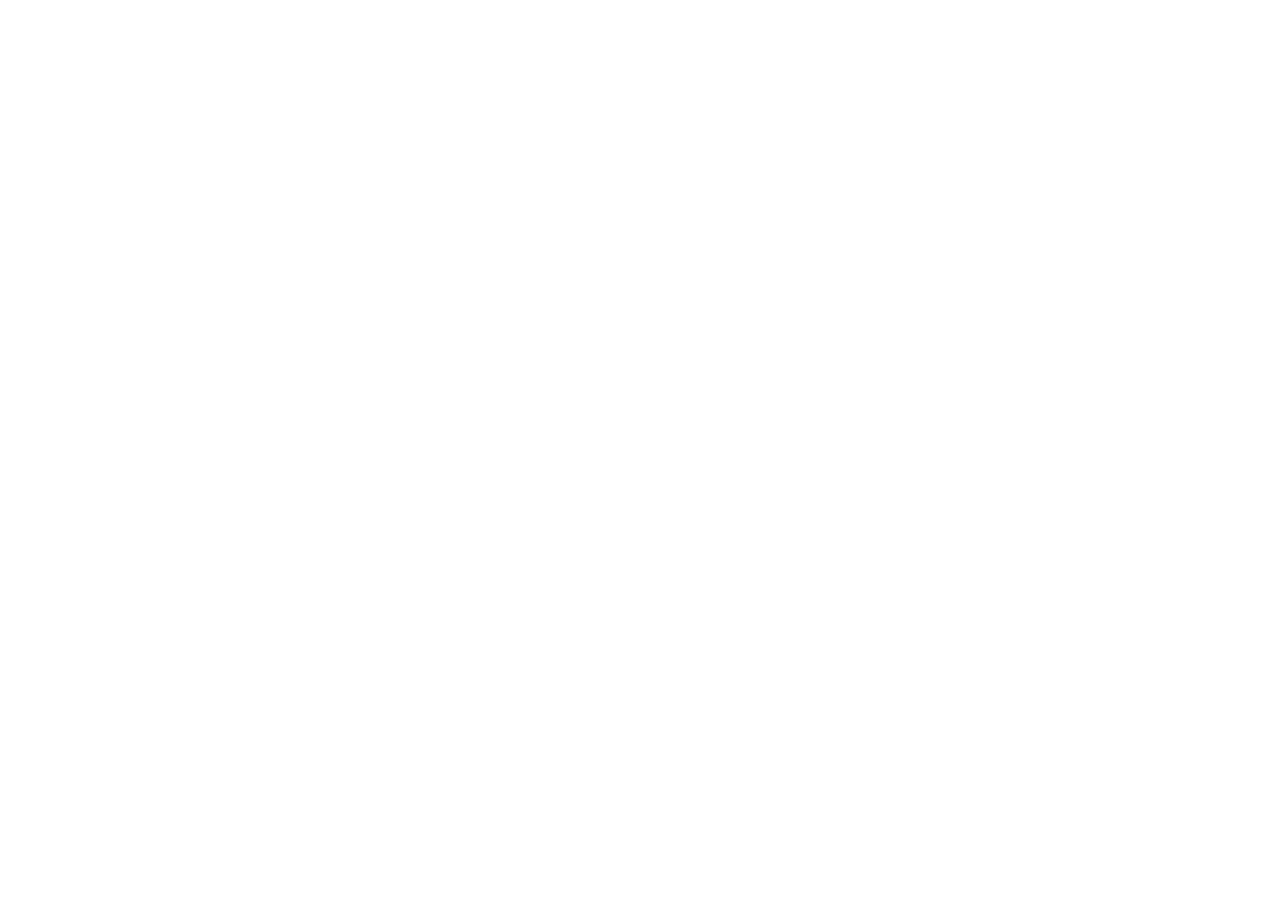
==== projects.html @ 01a446d0 "initial commit" ====
<!DOCTYPE html>
<html>
  <head>
    <meta charset="utf-8">
    <title>deecoder projects</title>
    <link rel="stylesheet" href="style.css">
    <link rel="stylesheet" href="bootstrap.min.css">
  </head>
  <body>

  </body>
</html>
---- style.css ----
* {
  box-sizing: border-box;
}
#header, #footer{
  color: white;
}

h4 {
  margin-top: 8%;
  margin-left: 60%;
  color: #99999a;
}

#arrow-img {
  margin-top: 2%;
}
body {
  background-color: #111118;
  font-family: 'Helvetica Neue', Helvetica, sans-serif;
  letter-spacing: .15em;
}

#square1 {
  padding-top:35px;
  margin: 2%;
  width: 100px;
	height: 100px;
	background: #A17CFF;
}
#square2 {
  margin: 2%;
  width: 100px;
	height: 100px;
	background: #A17CFF;
}
#square3 {
  margin: 2%;
  width: 100px;
	height: 100px;
	background: #A17CFF;
}

#square4 {
  margin: 2%;
  width: 100px;
	height: 100px;
	background: #A17CFF;
}

#circle1 {
  margin: 2%;
  width: 100px;
	height: 100px;
	background: #10DFAC;
	border-radius: 50px;
}
#circle2 {
  margin: 2%;
  width: 100px;
	height: 100px;
	background: #10DFAC;
	border-radius: 50px;
}
#circle3 {
  margin: 2%;
  width: 100px;
	height: 100px;
	background: #10DFAC;
	border-radius: 50px;
}
#circle4 {
  margin: 2%;
  width: 100px;
	height: 100px;
	background: #10DFAC;
	border-radius: 50px;
}
.triangle {
  margin: 2%;
  width: 0;
	height: 0;
	border-bottom: 25px solid transparent;
	border-top: 25px solid transparent;
	border-right: 50px solid #FF5736;
}

.image {
  margin: 2%;
}

#shape-container {

  height: 600px;
}
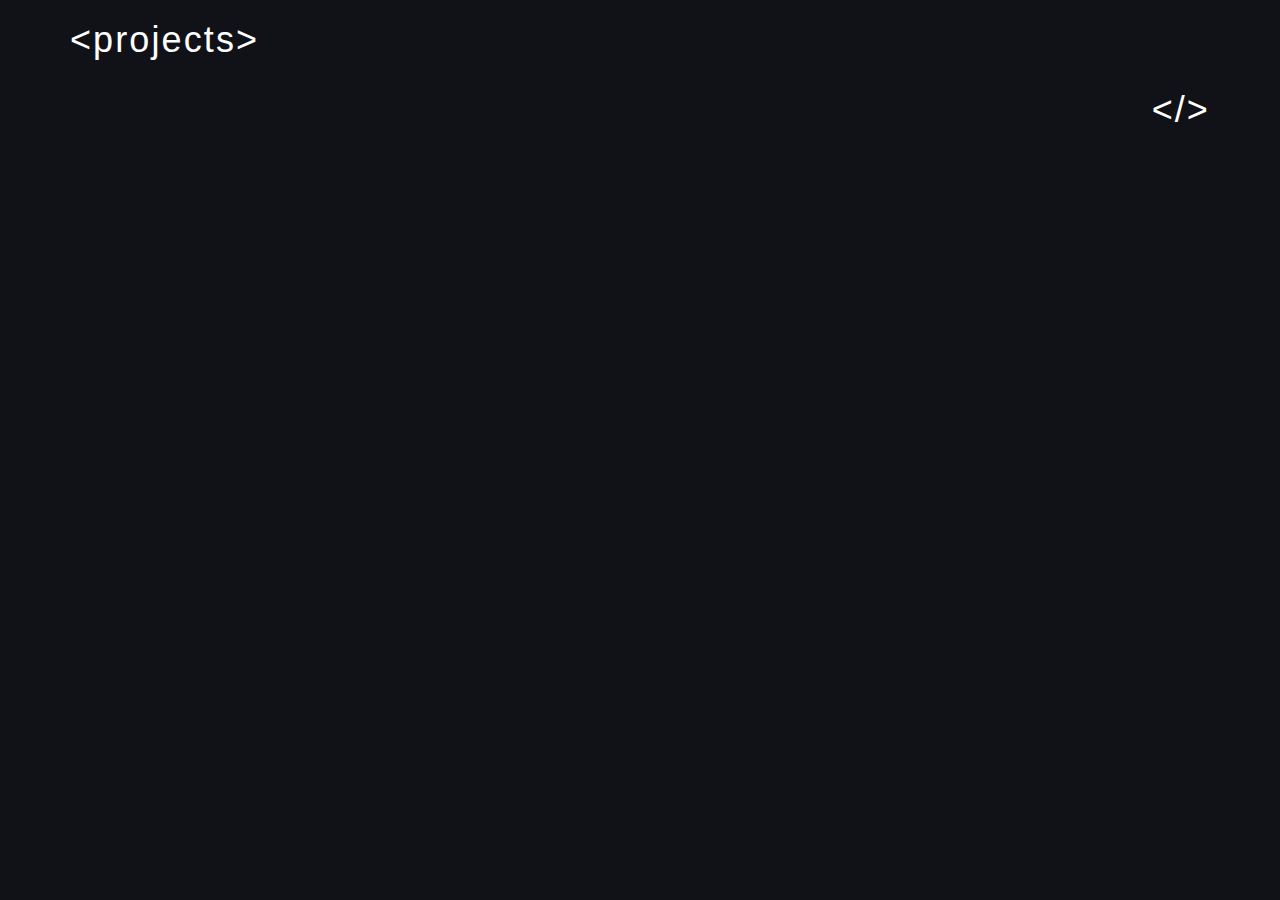
==== commit 36e18a1b: "added projects page" ====
--- a/projects.html
+++ b/projects.html
@@ -3,10 +3,25 @@
   <head>
     <meta charset="utf-8">
     <title>deecoder projects</title>
+    <link rel="stylesheet" href="bootstrap.min.css">
     <link rel="stylesheet" href="style.css">
-    <link rel="stylesheet" href="bootstrap.min.css">
   </head>
   <body>
+    <div class="container">
+      <div class="row">
+        <div id='header'class="col-md-12">
+          <h1>&ltprojects&gt</h1>
+        </div>
+      </div>
+      <div class="row">
+
+      </div>
+      <div class="row">
+        <div id='footer'class="col-md-12 text-right">
+            <h1>&lt/></h1>
+        </div>
+      </div>
+    </div>
 
   </body>
 </html>
--- a/style.css
+++ b/style.css
@@ -92,3 +92,7 @@
 
   height: 600px;
 }
+
+a {
+  color: #3B3B3B;
+}
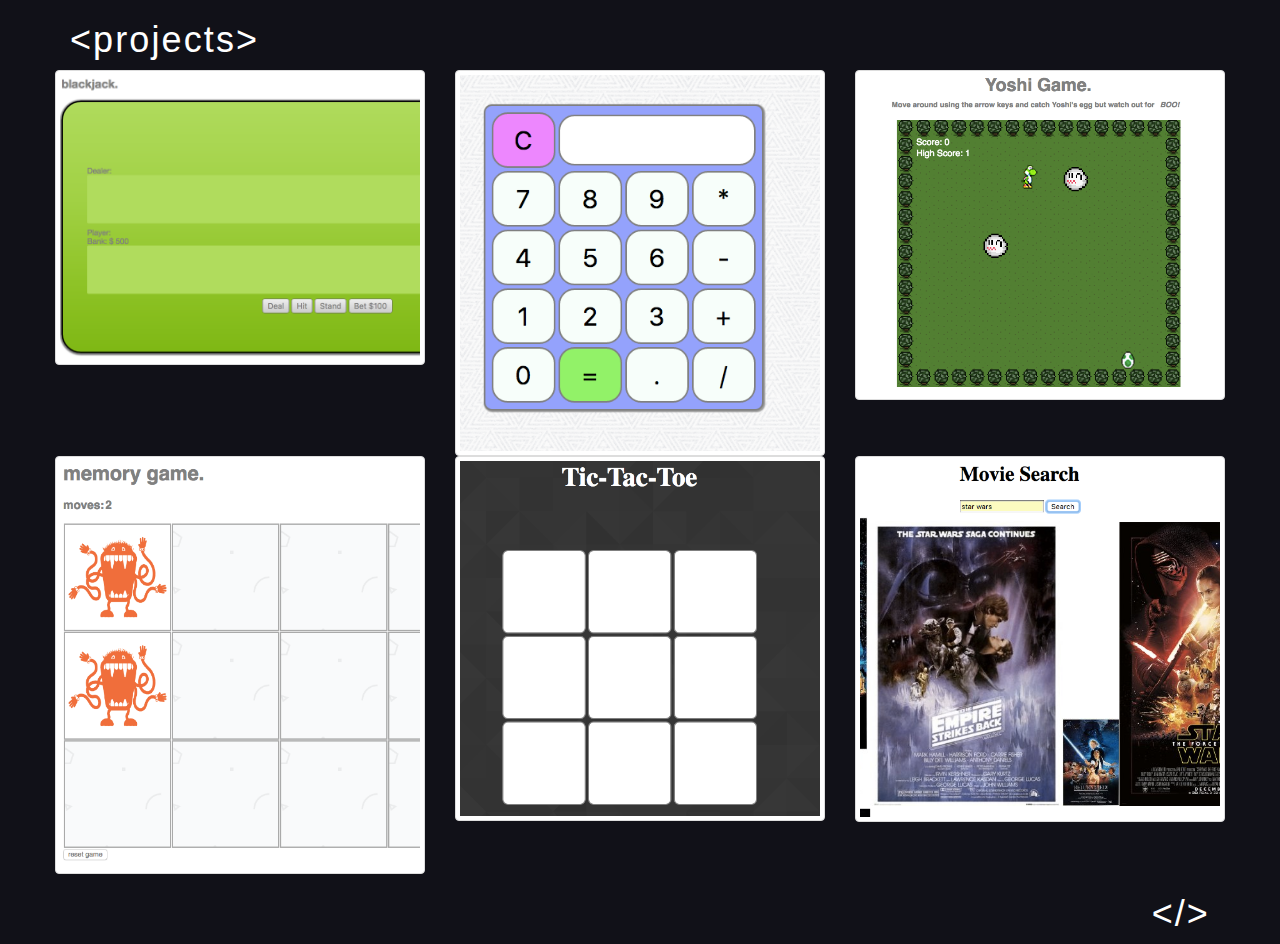
==== commit affb4f3a: "added images and links to project page" ====
--- a/projects.html
+++ b/projects.html
@@ -14,7 +14,41 @@
         </div>
       </div>
       <div class="row">
-
+        <div id='project-row1'class="row">
+          <div class="col-md-4">
+            <a href='http://kendrickblackjack.surge.sh/'>
+              <img src="images/blackjackimg.png" alt=""
+              class="img-thumbnail img-responsvie"/>
+            </a>
+          </div>
+          <div class="col-md-4">
+            <a href='http://kendricksimplecalculator.surge.sh/'>
+              <img src="images/calculatorimg.png" alt=""  class="img-thumbnail img-responsvie"/>
+            </a>
+          </div>
+          <div class="col-md-4">
+            <a href='http://kendrickcanvasgame.surge.sh/'>
+              <img src="images/canvasgameimg.png" alt="" class="img-thumbnail img-responsvie"/>
+            </a>
+          </div>
+        </div>
+        <div id='project-row2'class="row">
+          <div class="col-md-4">
+            <a href='http://kendrickmemorygame.surge.sh/'>
+              <img src="images/memorygameimg.png" alt="" class="img-thumbnail img-responsvie"/>
+            </a>
+          </div>
+          <div class="col-md-4">
+            <a href="http://kendricktictactoe.surge.sh/">
+              <img src="images/tictactoeimg.png" alt="" class="img-thumbnail img-responsvie"/>
+            </a>
+          </div>
+          <div class="col-md-4">
+            <a href="http://kendrickmovieapp.surge.sh/">
+              <img src="images/movieappimg.png" alt="" class="img-thumbnail img-responsvie"/>
+            </a>
+          </div>
+        </div>
       </div>
       <div class="row">
         <div id='footer'class="col-md-12 text-right">
--- a/style.css
+++ b/style.css
@@ -20,61 +20,22 @@
   letter-spacing: .15em;
 }
 
-#square1 {
+.square {
   padding-top:35px;
   margin: 2%;
   width: 100px;
 	height: 100px;
 	background: #A17CFF;
 }
-#square2 {
-  margin: 2%;
-  width: 100px;
-	height: 100px;
-	background: #A17CFF;
-}
-#square3 {
-  margin: 2%;
-  width: 100px;
-	height: 100px;
-	background: #A17CFF;
-}
 
-#square4 {
-  margin: 2%;
-  width: 100px;
-	height: 100px;
-	background: #A17CFF;
-}
-
-#circle1 {
+.circle {
   margin: 2%;
   width: 100px;
 	height: 100px;
 	background: #10DFAC;
 	border-radius: 50px;
 }
-#circle2 {
-  margin: 2%;
-  width: 100px;
-	height: 100px;
-	background: #10DFAC;
-	border-radius: 50px;
-}
-#circle3 {
-  margin: 2%;
-  width: 100px;
-	height: 100px;
-	background: #10DFAC;
-	border-radius: 50px;
-}
-#circle4 {
-  margin: 2%;
-  width: 100px;
-	height: 100px;
-	background: #10DFAC;
-	border-radius: 50px;
-}
+
 .triangle {
   margin: 2%;
   width: 0;
@@ -88,9 +49,8 @@
   margin: 2%;
 }
 
-#shape-container {
-
-  height: 600px;
+.shape-container {
+  padding-top: 30%;
 }
 
 a {
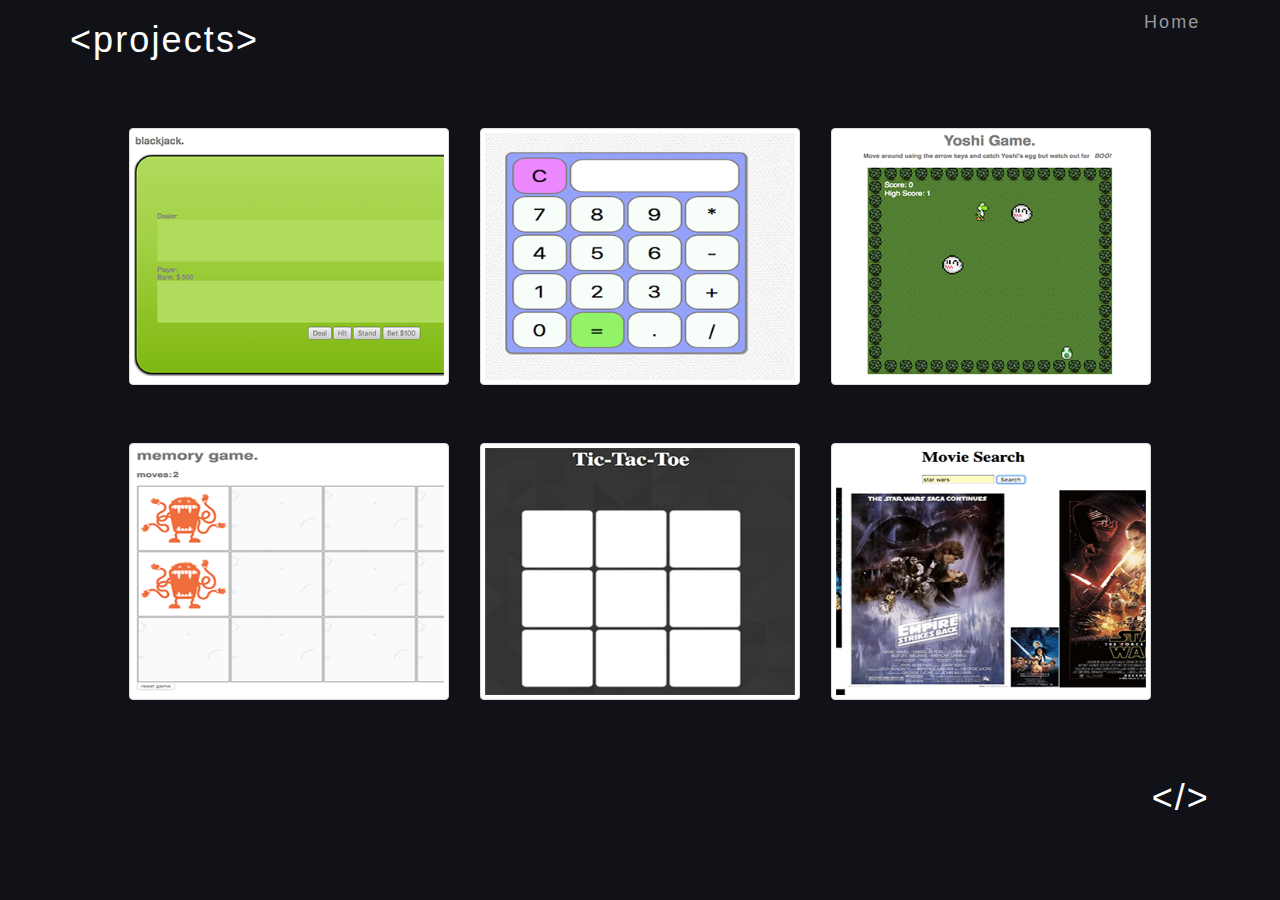
==== commit e8d7ac0c: "fixed styling on project page" ====
--- a/projects.html
+++ b/projects.html
@@ -9,8 +9,11 @@
   <body>
     <div class="container">
       <div class="row">
-        <div id='header'class="col-md-12">
+        <div id='header'class="col-md-10">
           <h1>&ltprojects&gt</h1>
+        </div>
+        <div class="col-md-2">
+          <a href='index.html'><h4>Home</h4></a>
         </div>
       </div>
       <div class="row">
--- a/style.css
+++ b/style.css
@@ -14,6 +14,11 @@
 #arrow-img {
   margin-top: 2%;
 }
+button {
+  background-color: #111118;
+  margin: 0;
+    border: none;
+}
 body {
   background-color: #111118;
   font-family: 'Helvetica Neue', Helvetica, sans-serif;
@@ -27,6 +32,19 @@
 	height: 100px;
 	background: #A17CFF;
 }
+#square1 {
+  transform: translate(100px) rotate(20deg);
+  transform-origin: 0 -250px;
+}
+#square2 {
+  transform: rotate(-40deg);
+}
+#square3 {
+  transform: rotate(20deg);
+}
+#square4 {
+  transform: rotate(-20deg);
+}
 
 .circle {
   margin: 2%;
@@ -38,13 +56,31 @@
 
 .triangle {
   margin: 2%;
+  margin-left: 0;
   width: 0;
 	height: 0;
 	border-bottom: 25px solid transparent;
 	border-top: 25px solid transparent;
 	border-right: 50px solid #FF5736;
 }
-
+#triangle2 {
+  transform: rotate(-25deg);
+}
+#triangle3 {
+  transform: rotate(-50deg);
+}
+#triangle4 {
+  transform: rotate(80deg);
+}
+#octokitty {
+  transform: rotate(-20deg);
+}
+#twitter {
+    transform: rotate(20deg);
+}
+#in {
+  transform: rotate(-20deg);
+}
 .image {
   margin: 2%;
 }
@@ -56,3 +92,10 @@
 a {
   color: #3B3B3B;
 }
+/* project html*/
+#project-row1 {
+  margin: 5%;
+}
+#project-row2 {
+  margin: 5%;
+}
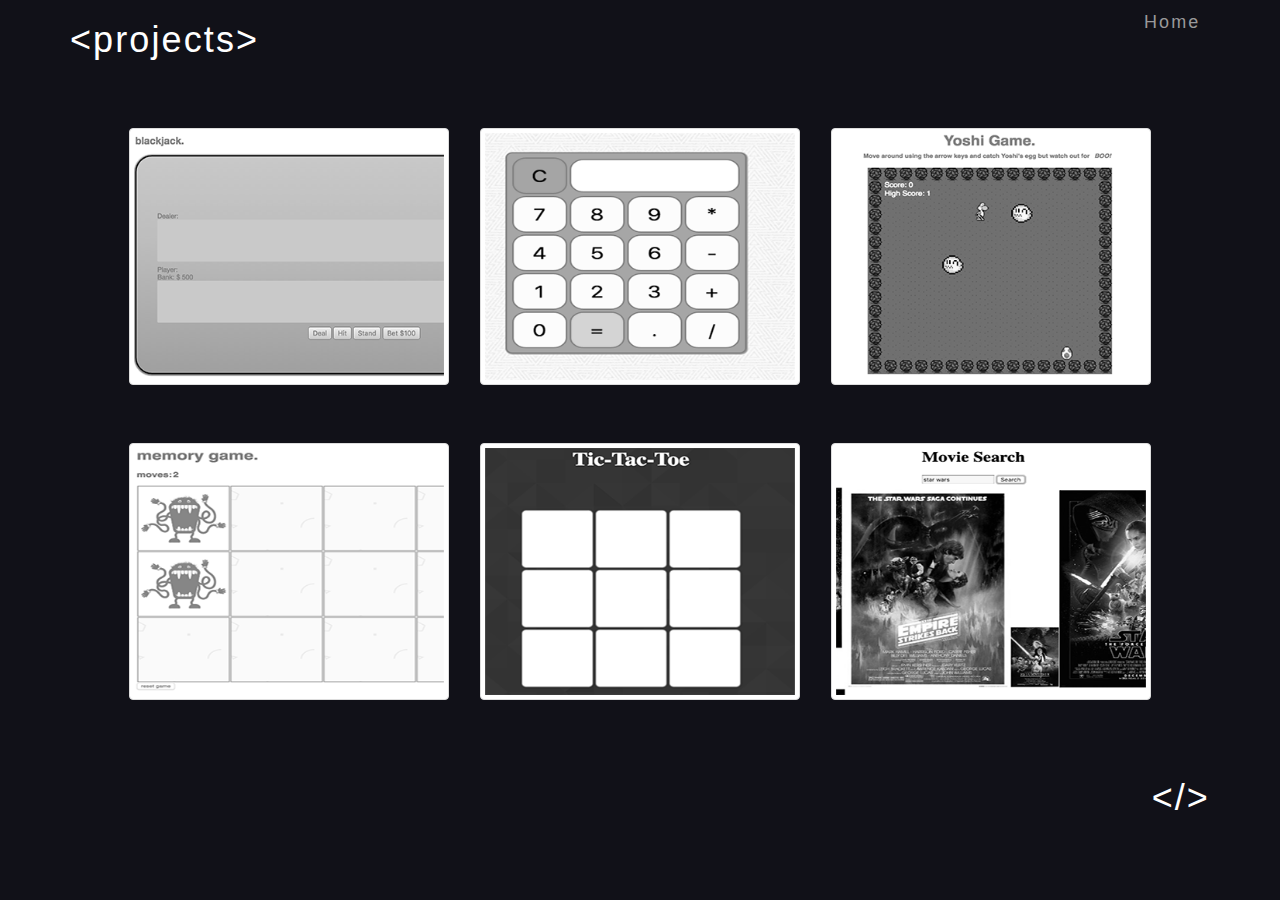
==== commit 69e4f180: "added grayscale styling" ====
--- a/projects.html
+++ b/projects.html
@@ -13,7 +13,9 @@
           <h1>&ltprojects&gt</h1>
         </div>
         <div class="col-md-2">
-          <a href='index.html'><h4>Home</h4></a>
+          <a href='index.html'>
+            <h4>Home</h4>
+          </a>
         </div>
       </div>
       <div class="row">
--- a/style.css
+++ b/style.css
@@ -10,6 +10,9 @@
   margin-left: 60%;
   color: #99999a;
 }
+.dropdown-menu {
+    color: #99999a;
+}
 
 #arrow-img {
   margin-top: 2%;
@@ -17,7 +20,7 @@
 button {
   background-color: #111118;
   margin: 0;
-    border: none;
+  border: none;
 }
 body {
   background-color: #111118;
@@ -99,3 +102,18 @@
 #project-row2 {
   margin: 5%;
 }
+
+.img-thumbnail {
+  -webkit-filter: grayscale(100%);
+  -moz-filter: grayscale(100%);
+  -ms-filter: grayscale(100%);
+  filter: grayscale(100%);
+  filter: gray; /* IE */
+}
+
+.img-thumbnail:hover {
+  filter: none;
+  -webkit-filter: none;
+  -moz-filter: none;
+  -ms-filter: none;
+}
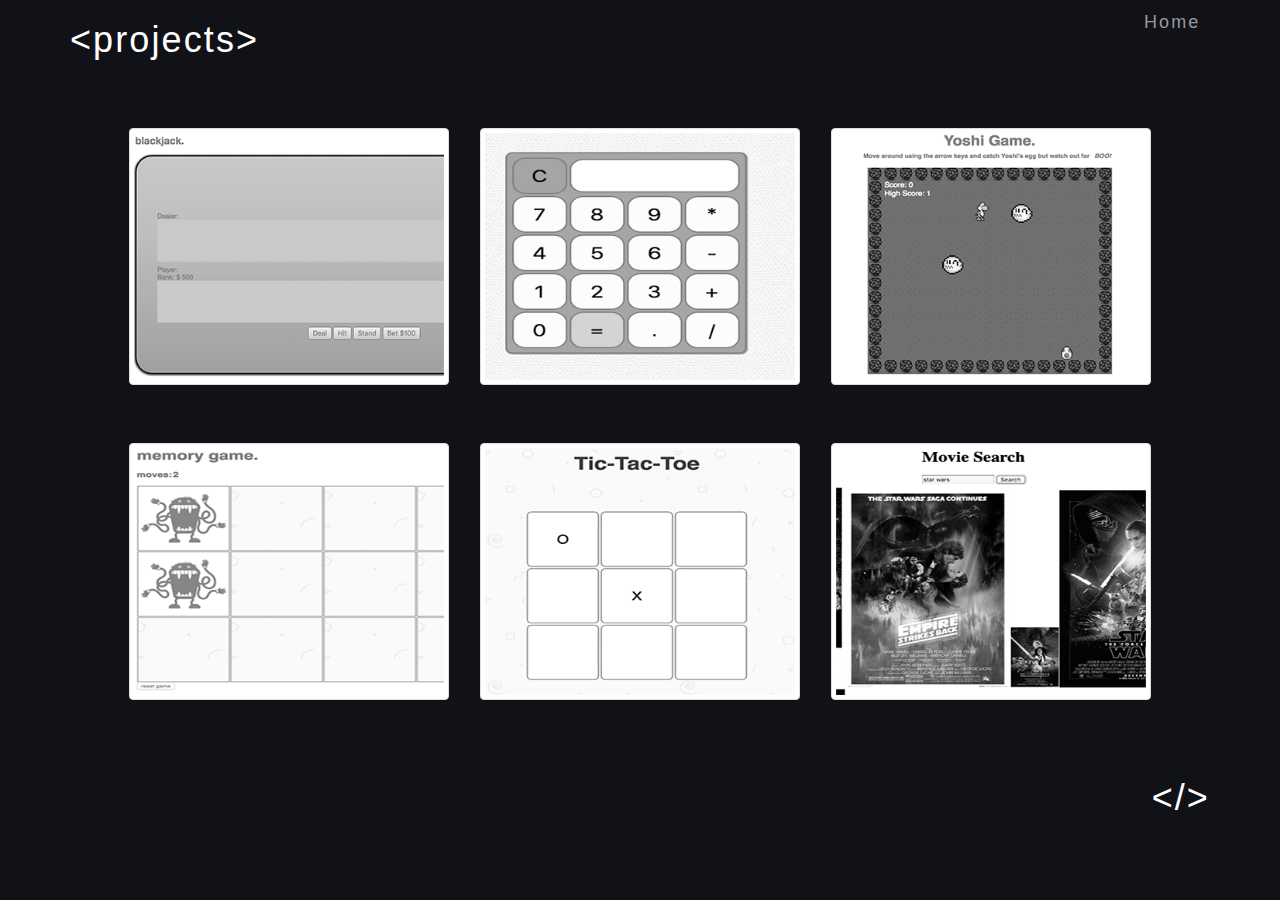
==== commit 4d0bfbf7: "update meta tag for bootstrap" ====
--- a/projects.html
+++ b/projects.html
@@ -1,7 +1,7 @@
 <!DOCTYPE html>
 <html>
   <head>
-    <meta charset="utf-8">
+    <meta name="viewport" content="width=device-width, initial-scale=1" charset="utf-8">
     <title>deecoder projects</title>
     <link rel="stylesheet" href="bootstrap.min.css">
     <link rel="stylesheet" href="style.css">
--- a/style.css
+++ b/style.css
@@ -90,6 +90,7 @@
 
 .shape-container {
   padding-top: 30%;
+  margin:auto;
 }
 
 a {
